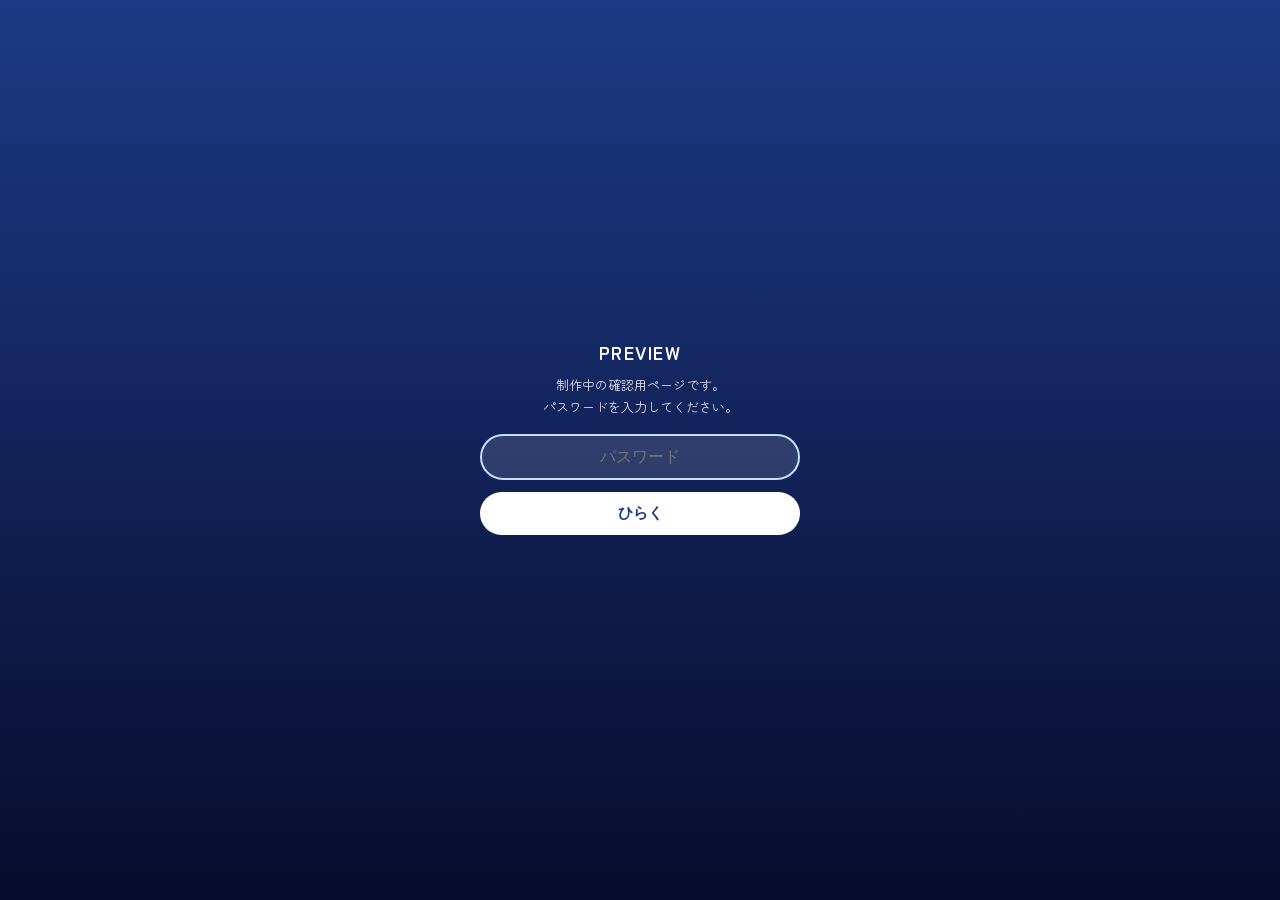
==== index.html @ 46555689 "試作用の簡易パスワード(gate.js)を追加。公開時は ENABLED=false Co-Authored-By: Claude Sonnet 5.5 <noreply@anthropic.com>" ====
<!DOCTYPE html>
<html lang="ja">
<head>
<meta charset="utf-8">
<script src="gate.js"></script>
<meta name="viewport" content="width=device-width, initial-scale=1">
<title>えぬﾀﾝｺ | OFFICIAL SITE</title>
<meta name="theme-color" content="#0b1238">
<meta property="og:type" content="website">
<meta property="og:site_name" content="えぬﾀﾝｺ OFFICIAL SITE">
<meta property="og:title" content="えぬﾀﾝｺ | OFFICIAL SITE">
<meta property="og:description" content="配信者・歌い手 えぬﾀﾝｺの公式サイト。配信予定・歌・おみくじ・スタンプカードなど。">
<meta property="og:image" content="https://enutanko.github.io/assets/ogp.png">
<meta name="twitter:card" content="summary_large_image">
<meta name="description" content="えぬﾀﾝｺの公式サイト。配信予定・歌・おみくじ・スタンプカードなど。">
<link rel="manifest" href="manifest.webmanifest">
<link rel="icon" type="image/png" href="assets/icon-192.png">
<link rel="apple-touch-icon" href="assets/apple-touch-icon.png">
<meta name="apple-mobile-web-app-capable" content="yes">
<meta name="mobile-web-app-capable" content="yes">
<meta name="apple-mobile-web-app-title" content="えぬﾀﾝｺ">
<meta name="apple-mobile-web-app-status-bar-style" content="black-translucent">
<link rel="preconnect" href="https://fonts.googleapis.com">
<link rel="preconnect" href="https://fonts.gstatic.com" crossorigin>
<link href="https://fonts.googleapis.com/css2?family=Montserrat:wght@600;700&family=Zen+Maru+Gothic:wght@400;500;700;900&display=swap" rel="stylesheet">
<link rel="stylesheet" href="style.css">
</head>
<body>
<canvas id="sky" aria-hidden="true"></canvas>
<div class="opening" id="opening" role="button" tabindex="0" aria-label="タップしてはじめる">
  <img class="lg" src="assets/logo.png" alt="えぬﾀﾝｺ">
  <img class="ch" src="assets/chibi-dress.png" alt="">
  <div class="tap">TAP TO START<small>タップしてはじめる</small></div>
</div>

<div class="app">
  <header class="top">
    <div class="logo-wrap"><img src="assets/logo.png" alt="えぬﾀﾝｺ"></div>
    <div class="sub">OFFICIAL SITE</div>
  </header>

  <nav class="tabs" aria-label="メニュー">
    <div class="tablist" role="tablist">
      <button class="tab" role="tab" id="t-home" aria-controls="home" aria-selected="true" data-tab="home">HOME<small>トップ</small></button>
      <button class="tab" role="tab" id="t-profile" aria-controls="profile" aria-selected="false" data-tab="profile">PROFILE<small>プロフィール</small></button>
      <button class="tab" role="tab" id="t-news" aria-controls="news" aria-selected="false" data-tab="news">NEWS<small>お知らせ</small></button>
      <button class="tab" role="tab" id="t-live" aria-controls="live" aria-selected="false" data-tab="live">LIVE<small>配信予定</small></button>
      <button class="tab" role="tab" id="t-music" aria-controls="music" aria-selected="false" data-tab="music">MUSIC<small>歌・作品</small></button>
      <button class="tab" role="tab" id="t-fan" aria-controls="fan" aria-selected="false" data-tab="fan">FAN<small>ファン向け</small></button>
      <button class="tab" role="tab" id="t-links" aria-controls="links" aria-selected="false" data-tab="links">LINKS<small>リンク</small></button>
    </div>
  </nav>

  <main>
    <!-- HOME -->
    <section class="panel on" id="home" role="tabpanel" aria-labelledby="t-home">
      <div class="hero2">
        <span class="bubble">ようこそ！</span>
        <img class="stand" src="assets/stand-crown-cut.png" alt="王冠をつけたえぬﾀﾝｺの立ち絵">
        <div class="hcopy">
          <p class="copy">配信と歌でゆめかわな時間をお届けします。<br>ゆっくりしていってね。</p>
          <div class="chips">
            <span class="chip solid">配信者・VTuber</span>
            <span class="chip solid">歌い手・シンガー</span>
          </div>
        </div>
      </div>

      <h2 class="h">THIS WEEK <span>今週の配信予定</span><i class="badge">SAMPLE</i></h2>
      <div class="week" id="weekMini"></div>
      <div id="nextEvt"></div>

      <h2 class="h">NEWS <span>お知らせ</span><i class="badge">SAMPLE</i></h2>
      <div class="list" id="newsMini"></div>

      <h2 class="h">X POST <span>最新のポスト</span></h2>
      <div class="xbox" id="xbox"></div>

      <div class="install" id="install">
        <b>📲 ホーム画面に追加してアプリみたいに使えます</b>
        <p id="installTxt"></p>
        <div class="row2"><button type="button" class="pri" id="installBtn" hidden>追加する</button><button type="button" id="installClose">あとで</button></div>
      </div>

      <h2 class="h">ACTIVE ON <span>活動場所</span></h2>
      <div class="chips">
        <span class="chip">X</span><span class="chip">YouTube</span><span class="chip">TikTok</span>
        <span class="chip">Mirrativ</span><span class="chip">Twitch</span>
      </div>
    </section>

    <!-- PROFILE -->
    <section class="panel" id="profile" role="tabpanel" aria-labelledby="t-profile">
      <div class="card">
        <div class="pf">
          <img src="assets/chibi-dress.png" alt="ワンピース姿のちびキャラ">
          <div>
            <div class="nm">えぬﾀﾝｺ</div>
            <div class="en">ENUTANKO</div>
            <div class="chips"><span class="chip solid">配信者</span><span class="chip solid">歌い手</span></div>
          </div>
        </div>
        <p class="soon" style="margin-top:14px">プロフィール文は準備中です。</p>
      </div>
      <h2 class="h">GALLERY <span>イラスト</span></h2>
      <div class="gallery">
        <figure><img src="assets/stand-hat.jpg" alt="帽子の衣装の立ち絵" loading="lazy"></figure>
        <figure><img src="assets/stand-crown.jpg" alt="王冠の衣装の立ち絵" loading="lazy" style="object-position:50% 20%"></figure>
      </div>
    </section>

    <!-- NEWS -->
    <section class="panel" id="news" role="tabpanel" aria-labelledby="t-news">
      <h2 class="h" style="margin-top:6px">NEWS <span>お知らせ</span><i class="badge">SAMPLE</i></h2>
      <div class="list" id="newsFull"></div>
    </section>

    <!-- LIVE -->
    <section class="panel" id="live" role="tabpanel" aria-labelledby="t-live">
      <h2 class="h" style="margin-top:6px">THIS WEEK <span>今週の配信予定</span><i class="badge">SAMPLE</i></h2>
      <div class="week" id="weekFull"></div>
      <div id="dayEvt"></div>
      <h2 class="h">ARCHIVE <span>アーカイブ</span><i class="badge">SAMPLE</i></h2>
      <div class="thumbs" id="archive"></div>
    </section>

    <!-- MUSIC -->
    <section class="panel" id="music" role="tabpanel" aria-labelledby="t-music">
      <h2 class="h" style="margin-top:6px">SONG LIST <span>歌える曲リスト</span><i class="badge">SAMPLE</i></h2>
      <div class="filter" id="songFilter"></div>
      <div class="list songs" id="songs"></div>
      <h2 class="h">WORKS <span>楽曲・作品</span><i class="badge">SAMPLE</i></h2>
      <div class="thumbs" id="works"></div>
      <h2 class="h">VIDEO <span>MV・歌唱動画</span><i class="badge">SAMPLE</i></h2>
      <div class="thumbs" id="videos"></div>
    </section>

    <!-- FAN -->
    <section class="panel" id="fan" role="tabpanel" aria-labelledby="t-fan">
      <h2 class="h" style="margin-top:6px">OMIKUJI <span>おみくじ</span></h2>
      <div class="card fc omi">
        <h3>今日のおみくじ</h3>
        <p class="lead">1日1回ひけるよ。今日の運勢は…？</p>
        <button type="button" class="omi-btn" id="omiBtn">おみくじをひく</button>
        <div class="omi-res" id="omiRes" aria-live="polite">
          <div class="rk" id="omiRk"></div><div class="st" id="omiSt"></div>
          <div class="ms" id="omiMs"></div><div class="li" id="omiLi"></div>
        </div>
        <p class="omi-note" id="omiNote"></p>
      </div>

      <h2 class="h">STAMP CARD <span>スタンプカード</span></h2>
      <div class="card fc">
        <h3>来てくれてありがとうカード</h3>
        <p class="lead">1日1回スタンプがおせます。10こためるとコンプリート！</p>
        <div class="stamps" id="stamps"></div>
        <button type="button" class="omi-btn" id="stampBtn">今日のスタンプをおす</button>
        <div class="stamp-msg" id="stampMsg" aria-live="polite"></div>
        <div style="text-align:center"><button type="button" class="sub-btn" id="stampReset" hidden>はじめからやり直す</button></div>
      </div>

      <h2 class="h">MESSAGE <span>匿名メッセージ</span></h2>
      <div class="card fc">
        <h3>えぬﾀﾝｺにメッセージを送る</h3>
        <p class="lead">お名前は不要。応援やひとことをどうぞ。</p>
        <form class="f" id="msgForm" novalidate>
          <label>メッセージ<textarea id="msgBody" maxlength="200" placeholder="やさしい言葉でお願いします" required></textarea></label>
          <div class="cnt"><span id="msgCnt">0</span> / 200</div>
          <input class="hp" type="text" name="website" tabindex="-1" autocomplete="off" aria-hidden="true">
          <button type="submit" class="omi-btn">送信する</button>
          <p class="note">※送信された内容は配信などで紹介されることがあります。個人情報は書かないでね。</p>
        </form>
      </div>

      <h2 class="h">CONTACT <span>お問い合わせ</span></h2>
      <div class="card fc">
        <h3>お仕事・ご連絡はこちら</h3>
        <p class="lead">返信が必要な方は連絡先も書いてください。</p>
        <form class="f" id="ctForm" novalidate>
          <label>お名前<input id="ctName" type="text" maxlength="40" autocomplete="name" required></label>
          <label>連絡先(メールまたはSNS)<input id="ctMail" type="text" maxlength="80" required></label>
          <label>内容<textarea id="ctBody" maxlength="1000" required></textarea></label>
          <input class="hp" type="text" name="website" tabindex="-1" autocomplete="off" aria-hidden="true">
          <button type="submit" class="omi-btn">送信する</button>
        </form>
      </div>
    </section>

    <!-- LINKS -->
    <section class="panel" id="links" role="tabpanel" aria-labelledby="t-links">
      <h2 class="h" style="margin-top:6px">SNS <span>各種リンク</span></h2>
      <div class="links">
        <a class="lk" aria-disabled="true"><span><span class="ic">X</span>　えぬﾀﾝｺ</span><em>準備中</em></a>
        <a class="lk" aria-disabled="true"><span><span class="ic">YOUTUBE</span></span><em>準備中</em></a>
        <a class="lk" aria-disabled="true"><span><span class="ic">TIKTOK</span></span><em>準備中</em></a>
        <a class="lk" aria-disabled="true"><span><span class="ic">MIRRATIV</span></span><em>準備中</em></a>
        <a class="lk" aria-disabled="true"><span><span class="ic">TWITCH</span></span><em>準備中</em></a>
      </div>
      <h2 class="h">SHOP <span>ショップ・販売ページ</span></h2>
      <div class="card soon">ショップへのリンクは準備中です。</div>
    </section>
  </main>

  <footer>
    <div>© えぬﾀﾝｺ</div>
    <div class="cr">制作：イロハミント（湊音ヒロ）</div>
  </footer>
</div>
<div class="toast" id="toast" role="status"></div>

<script>if(window.__unlocked){document.write('<script src="data.js"><\/script><script src="app.js"><\/script>')}</script>
<noscript><p style="position:relative;z-index:5;text-align:center;padding:20px;color:#fff">このサイトはJavaScriptを有効にしてご覧ください。</p></noscript>
</body>
</html>
---- style.css ----
:root{
  --sky:#9ad4f2; --blue:#5b8be0; --white:#ffffff;
  --navy:#0b1238; --navy2:#16225f; --line:rgba(154,212,242,.38);
  --card:rgba(18,30,86,.62);
  --font:'Zen Maru Gothic','Hiragino Maru Gothic ProN','Meiryo',sans-serif;
  --label:'Montserrat','Zen Maru Gothic',sans-serif;
}
*{box-sizing:border-box;margin:0;padding:0}
html{scroll-behavior:smooth}
html{background:#0f1b52}
body{
  font-family:var(--font); color:var(--white); line-height:1.7;
  background:transparent; min-height:100vh; -webkit-text-size-adjust:100%;
}
body::before{content:"";position:fixed;inset:0;z-index:-1;
  background:linear-gradient(180deg,#070c2b 0%,#0f1b52 45%,#1d3a86 100%)}
#sky{position:fixed;inset:0;width:100%;height:100%;z-index:0;pointer-events:none}
.app{position:relative;z-index:1;max-width:480px;margin:0 auto;padding:0 16px 40px}

/* header */
.top{padding:22px 0 6px;text-align:center}
.logo-wrap{position:relative;padding:6px 10px 0}
.logo-wrap img{display:block;width:92%;max-width:380px;margin:0 auto;
  filter:drop-shadow(0 0 14px rgba(154,212,242,.55))}
.sub{font-family:var(--label);font-weight:700;font-size:11px;letter-spacing:.38em;color:var(--sky);margin-top:2px}

/* tabs */
.tabs{position:sticky;top:0;z-index:10;margin:14px -16px 0;padding:10px 16px;
  background:linear-gradient(180deg,rgba(7,12,43,.92),rgba(7,12,43,.72));
  backdrop-filter:blur(8px);-webkit-backdrop-filter:blur(8px);
  border-bottom:1px solid var(--line)}
.tablist{display:flex;gap:8px;overflow-x:auto;scrollbar-width:none;-webkit-overflow-scrolling:touch;
  scroll-snap-type:x proximity;padding-bottom:2px}
.tablist::-webkit-scrollbar{display:none}
.tab{flex:0 0 auto;scroll-snap-align:center;cursor:pointer;
  font-family:var(--label);font-weight:700;font-size:12px;letter-spacing:.14em;
  color:var(--sky);background:transparent;border:1px solid var(--line);
  padding:8px 14px;border-radius:10px;transition:.2s;white-space:nowrap}
.tab small{display:block;font-family:var(--font);font-weight:500;font-size:9px;letter-spacing:.06em;opacity:.85;line-height:1.2;margin-top:1px}
.tab[aria-selected="true"]{
  color:#0b1238;background:linear-gradient(135deg,#d7f0ff,var(--sky) 55%,#7fb4f0);
  border-color:transparent;box-shadow:0 0 16px rgba(154,212,242,.5)}
.tab:focus-visible{outline:2px solid #fff;outline-offset:2px}

/* panels */
.panel{display:none;padding-top:20px;animation:fade .45s ease}
.panel.on{display:block}
@keyframes fade{from{opacity:0;transform:translateY(8px)}to{opacity:1;transform:none}}
h2.h{font-family:var(--label);font-weight:700;font-size:13px;letter-spacing:.3em;color:var(--sky);
  display:flex;align-items:center;gap:10px;margin:26px 0 12px}
h2.h::before{content:"";width:18px;height:2px;background:var(--sky);box-shadow:0 0 8px var(--sky)}
h2.h span{font-family:var(--font);font-weight:500;font-size:11px;letter-spacing:.08em;color:#cfe6ff;opacity:.9}
.card{background:var(--card);border:1px solid var(--line);border-radius:16px;padding:16px 18px;
  backdrop-filter:blur(4px);-webkit-backdrop-filter:blur(4px)}
.soon{color:#c4dcf6;font-size:13px}
.soon b{color:#fff}

/* hero */
.hero{position:relative;margin-top:6px;padding:18px 18px 0;border:1px solid var(--line);border-radius:22px;
  background:radial-gradient(120% 90% at 50% 100%,rgba(91,139,224,.45),rgba(18,30,86,.55) 70%);overflow:hidden}
.hero::after{content:"";position:absolute;inset:auto 0 0 0;height:46%;
  background:linear-gradient(180deg,transparent,rgba(255,255,255,.1));pointer-events:none}
.bubble{position:relative;display:inline-block;background:#fff;color:#16225f;font-weight:900;
  padding:9px 16px;border-radius:14px;font-size:15px;box-shadow:0 6px 18px rgba(0,0,0,.25)}
.bubble::after{content:"";position:absolute;left:34px;bottom:-9px;width:16px;height:16px;background:#fff;
  transform:rotate(45deg);border-radius:3px}
.hero .copy{margin-top:12px;font-size:13px;color:#dbeeff}
.hero img{display:block;width:62%;max-width:250px;margin:6px auto 0;position:relative;z-index:1;
  animation:float 5s ease-in-out infinite;filter:drop-shadow(0 8px 14px rgba(0,0,0,.35))}
@keyframes float{50%{transform:translateY(-7px)}}
.chips{display:flex;flex-wrap:wrap;gap:6px;margin-top:12px}
.chip{font-size:11px;font-weight:700;padding:4px 11px;border-radius:7px;
  background:rgba(154,212,242,.14);border:1px solid var(--line);color:#e6f4ff}
.chip.solid{background:var(--blue);border-color:transparent}

/* week */
.week{display:grid;grid-template-columns:repeat(7,1fr);gap:5px}
.day{text-align:center;border:1px solid var(--line);border-radius:10px;padding:7px 0 8px;
  background:rgba(18,30,86,.5);font-size:10px;color:#cfe6ff}
.day b{display:block;font-family:var(--label);font-size:15px;color:#fff;line-height:1.2}
.day i{display:block;font-style:normal;margin-top:4px;opacity:.55}
.day.today{background:linear-gradient(160deg,#d7f0ff,var(--sky));color:#0b1238}
.day.today b{color:#0b1238}

/* profile */
.pf{display:flex;gap:14px;align-items:flex-end}
.pf img{width:42%;max-width:170px;filter:drop-shadow(0 6px 12px rgba(0,0,0,.35))}
.pf .nm{font-size:26px;font-weight:900;line-height:1.2}
.pf .en{font-family:var(--label);font-size:10px;letter-spacing:.3em;color:var(--sky);margin-top:4px}
.gallery{display:grid;grid-template-columns:1fr 1fr;gap:10px}
.gallery figure{border-radius:14px;overflow:hidden;border:1px solid var(--line);background:#fff;
  box-shadow:0 8px 20px rgba(0,0,0,.28)}
.gallery img{display:block;width:100%;height:100%;object-fit:cover;aspect-ratio:3/4}
.gallery figure.wide{grid-column:span 2}
.gallery figure.wide img{aspect-ratio:16/10;object-position:50% 20%}

/* link buttons */
.links{display:grid;gap:9px}
.lk{display:flex;align-items:center;justify-content:space-between;padding:13px 16px;border-radius:12px;
  border:1px solid var(--line);background:rgba(18,30,86,.55);color:#fff;text-decoration:none;font-weight:700}
.lk em{font-style:normal;font-size:11px;font-weight:500;color:#aac8ea}
.lk[aria-disabled="true"]{opacity:.8;cursor:default}
.lk .ic{font-family:var(--label);letter-spacing:.12em;font-size:12px;color:var(--sky)}

.grid2{display:grid;grid-template-columns:1fr 1fr;gap:10px}
.mini{border:1px dashed var(--line);border-radius:14px;padding:16px 12px;text-align:center;
  background:rgba(18,30,86,.4);font-size:12px;color:#d3e8ff}
.mini b{display:block;font-size:14px;color:#fff;margin-bottom:2px}
.mini .st{font-size:22px;display:block;margin-bottom:2px}

footer{margin-top:44px;text-align:center;font-size:11px;color:#a9c6ea;line-height:1.9}
footer .cr{margin-top:14px;padding-top:12px;border-top:1px solid var(--line);font-size:10px;opacity:.8}


/* sample data bits */
.badge{display:inline-block;font-family:var(--label);font-size:9px;font-weight:700;letter-spacing:.14em;
  padding:2px 8px;border-radius:5px;background:rgba(255,226,120,.16);color:#ffe9a0;border:1px solid rgba(255,226,120,.45);vertical-align:middle;margin-left:8px}
.list{display:grid;gap:9px}
.row{display:flex;gap:12px;align-items:flex-start;padding:13px 14px;border:1px solid var(--line);border-radius:14px;background:var(--card)}
.row .dt{flex:0 0 auto;font-family:var(--label);font-weight:700;font-size:11px;color:var(--sky);letter-spacing:.06em;padding-top:3px;min-width:68px}
.row .tt{font-weight:700;font-size:14px;line-height:1.5}
.row .ds{font-size:12px;color:#c4dcf6;margin-top:2px}
.tag{display:inline-block;font-size:10px;font-weight:700;padding:1px 8px;border-radius:6px;margin-right:6px;background:var(--blue);color:#fff;vertical-align:middle}
.tag.t2{background:#7fb4f0;color:#0b1238}.tag.t3{background:rgba(154,212,242,.2);border:1px solid var(--line)}
.day{cursor:pointer;font-family:inherit;color:#cfe6ff;position:relative}
.day.sel{outline:2px solid var(--sky);outline-offset:1px}
.day i{height:6px}
.day i.dot{opacity:1}
.day i.dot::before{content:"";display:inline-block;width:6px;height:6px;border-radius:50%;background:var(--sky);box-shadow:0 0 6px var(--sky)}
.day.today i.dot::before{background:#0b1238;box-shadow:none}
.evt{display:flex;gap:12px;align-items:center;padding:12px 14px;border-radius:14px;border:1px solid var(--line);background:var(--card);margin-top:9px}
.evt .tm{font-family:var(--label);font-weight:700;font-size:17px;min-width:58px;color:#fff}
.evt .pf2{font-size:10px;font-weight:700;padding:2px 8px;border-radius:6px;background:var(--blue);display:inline-block;margin-bottom:2px}
.evt .tt{font-weight:700;font-size:14px}
.empty{padding:14px;text-align:center;color:#a9c6ea;font-size:12px;border:1px dashed var(--line);border-radius:14px;margin-top:9px}
.thumbs{display:grid;grid-template-columns:1fr 1fr;gap:10px}
.th{border:1px solid var(--line);border-radius:14px;overflow:hidden;background:var(--card)}
.th .im{aspect-ratio:16/9;display:grid;place-items:center;background:linear-gradient(135deg,#27418f,#5b8be0 60%,#9ad4f2);position:relative}
.th .im::after{content:"▶";color:#fff;font-size:20px;opacity:.9;text-shadow:0 2px 8px rgba(0,0,0,.35)}
.th .im.c2{background:linear-gradient(135deg,#1a2a6e,#3d63b8 60%,#7fb4f0)}
.th .im.c3{background:linear-gradient(135deg,#2c3f8f,#6aa0e8 60%,#cfe9ff)}
.th .cap{padding:9px 11px;font-size:12px;font-weight:700;line-height:1.45}
.th .cap small{display:block;font-weight:500;color:#aac8ea;font-size:10px;margin-top:1px}
.songs .row{align-items:center;padding:11px 14px}
.songs .tt{font-size:14px}
.btn{flex:0 0 auto;margin-left:auto;font-family:var(--font);font-weight:700;font-size:11px;color:#0b1238;
  background:linear-gradient(135deg,#d7f0ff,var(--sky));border:0;border-radius:8px;padding:7px 12px;cursor:pointer}
.btn.done{background:rgba(154,212,242,.2);color:#cfe6ff;cursor:default}
.filter{display:flex;gap:7px;margin-bottom:10px;overflow-x:auto;scrollbar-width:none}
.filter::-webkit-scrollbar{display:none}
.fbtn{flex:0 0 auto;font-family:var(--font);font-weight:700;font-size:11px;color:var(--sky);background:transparent;border:1px solid var(--line);border-radius:8px;padding:5px 12px;cursor:pointer}
.fbtn.on{background:var(--sky);color:#0b1238;border-color:transparent}
.toast{position:fixed;left:50%;bottom:26px;transform:translate(-50%,20px);opacity:0;z-index:50;pointer-events:none;
  background:#fff;color:#16225f;font-weight:700;font-size:13px;padding:10px 18px;border-radius:12px;box-shadow:0 8px 24px rgba(0,0,0,.35);transition:.3s;white-space:nowrap;max-width:92vw}
.toast.on{opacity:1;transform:translate(-50%,0)}

/* opening */
.opening{position:fixed;inset:0;z-index:100;display:flex;flex-direction:column;align-items:center;justify-content:center;
  background:radial-gradient(120% 90% at 50% 30%,#1d3a86,#070c2b);cursor:pointer;
  transition:opacity .8s ease,visibility .8s;-webkit-tap-highlight-color:transparent;padding:24px;text-align:center}
.opening.out{opacity:0;visibility:hidden}
.opening .lg{width:min(86vw,380px);filter:drop-shadow(0 0 18px rgba(154,212,242,.7));animation:lgIn 1.4s ease both}
.opening .ch{width:min(38vw,150px);margin-top:6px;animation:float 4.5s ease-in-out infinite,lgIn 1.6s .3s ease both;filter:drop-shadow(0 8px 14px rgba(0,0,0,.4))}
.opening .tap{margin-top:22px;font-family:var(--label);font-weight:700;font-size:13px;letter-spacing:.4em;color:#fff;
  animation:blink 1.8s ease-in-out infinite,lgIn 1.8s .6s ease both;text-shadow:0 0 12px var(--sky)}
.opening .tap small{display:block;font-family:var(--font);font-weight:500;font-size:11px;letter-spacing:.12em;color:var(--sky);margin-top:4px}
@keyframes lgIn{from{opacity:0;transform:translateY(14px) scale(.96)}to{opacity:1;transform:none}}
@keyframes blink{50%{opacity:.35}}
.spark{position:fixed;z-index:101;pointer-events:none;font-size:16px;color:#fff;text-shadow:0 0 10px var(--sky);
  animation:burst .9s ease-out forwards}
@keyframes burst{from{opacity:1;transform:translate(-50%,-50%) scale(.6)}to{opacity:0;transform:translate(calc(-50% + var(--dx)),calc(-50% + var(--dy))) scale(1.4) rotate(120deg)}}

/* fan features */
.fc{margin-bottom:14px}
.fc h3{font-size:15px;font-weight:900;margin-bottom:2px}
.fc .lead{font-size:12px;color:#c4dcf6;margin-bottom:12px}
.omi{text-align:center}
.omi-btn{width:100%;padding:14px;font-family:var(--font);font-weight:900;font-size:15px;color:#0b1238;border:0;border-radius:12px;cursor:pointer;
  background:linear-gradient(135deg,#d7f0ff,var(--sky) 55%,#7fb4f0);box-shadow:0 0 18px rgba(154,212,242,.4)}
.omi-btn[disabled]{opacity:.55;cursor:default;box-shadow:none}
.omi-btn.shake{animation:shake .6s}
@keyframes shake{20%{transform:rotate(-4deg)}40%{transform:rotate(4deg)}60%{transform:rotate(-3deg)}80%{transform:rotate(3deg)}}
.omi-res{margin-top:12px;display:none;border:1px solid var(--line);border-radius:14px;padding:16px;background:rgba(7,12,43,.45);animation:fade .6s}
.omi-res.on{display:block}
.omi-res .rk{font-size:34px;font-weight:900;line-height:1.2;text-shadow:0 0 18px rgba(154,212,242,.8)}
.omi-res .st{color:#ffe9a0;letter-spacing:.2em;font-size:13px;margin:2px 0 8px}
.omi-res .ms{font-size:13px;color:#e6f4ff}
.omi-res .li{margin-top:10px;font-size:11px;color:var(--sky)}
.omi-note{font-size:11px;color:#aac8ea;margin-top:8px}
.stamps{display:grid;grid-template-columns:repeat(5,1fr);gap:9px;margin-bottom:12px}
.sl{aspect-ratio:1;border-radius:50%;border:1.5px dashed var(--line);display:grid;place-items:center;
  font-family:var(--label);font-weight:700;font-size:13px;color:#7fa0cc}
.sl.on{border:1.5px solid var(--sky);color:#fff;font-size:22px;background:radial-gradient(circle,rgba(154,212,242,.38),rgba(91,139,224,.12));
  box-shadow:0 0 14px rgba(154,212,242,.5);animation:pop .5s}
@keyframes pop{from{transform:scale(.4);opacity:0}to{transform:none;opacity:1}}
.stamp-msg{text-align:center;font-weight:700;font-size:13px;margin-top:10px;color:#ffe9a0;min-height:1.4em}
.sub-btn{padding:6px 12px;font-family:var(--font);font-weight:700;font-size:11px;color:var(--sky);background:transparent;border:1px solid var(--line);border-radius:8px;cursor:pointer;margin-top:10px}
form.f{display:grid;gap:10px}
.f label{font-size:12px;font-weight:700;color:#d3e8ff;display:grid;gap:5px}
.f input,.f textarea{width:100%;font-family:var(--font);font-size:14px;color:#fff;background:rgba(7,12,43,.55);
  border:1px solid var(--line);border-radius:10px;padding:11px 12px;outline:none;resize:vertical}
.f input:focus,.f textarea:focus{border-color:var(--sky);box-shadow:0 0 0 2px rgba(154,212,242,.25)}
.f textarea{min-height:110px}
.f .cnt{font-size:10px;color:#9db9dc;text-align:right;margin-top:-4px}
.f .hp{position:absolute;left:-9999px;opacity:0;height:0}
.f .note{font-size:11px;color:#aac8ea}
.xbox{border:1px solid var(--line);border-radius:16px;overflow:hidden;background:rgba(18,30,86,.55);padding:14px 16px}
.xbox a.lk2{display:flex;justify-content:space-between;align-items:center;color:#fff;text-decoration:none;font-weight:700;font-size:14px}
.xbox a.lk2 em{font-style:normal;font-size:11px;color:var(--sky);font-weight:500}

.install{margin-top:22px;border:1px solid var(--line);border-radius:16px;padding:14px 16px;background:linear-gradient(135deg,rgba(91,139,224,.28),rgba(18,30,86,.6));display:none}
.install.on{display:block}
.install b{font-size:14px}
.install p{font-size:12px;color:#d3e8ff;margin-top:3px}
.install .row2{display:flex;gap:8px;margin-top:10px}
.install button{font-family:var(--font);font-weight:700;font-size:12px;border-radius:9px;padding:8px 14px;cursor:pointer;border:1px solid var(--line);background:transparent;color:var(--sky)}
.install button.pri{border:0;background:linear-gradient(135deg,#d7f0ff,var(--sky));color:#0b1238}
@media (display-mode:standalone){.install{display:none!important}.top{padding-top:calc(22px + env(safe-area-inset-top))}}

.hero2{position:relative;margin-top:6px;border:1px solid var(--line);border-radius:22px;overflow:hidden;
  background:radial-gradient(90% 70% at 50% 38%,rgba(154,212,242,.38),rgba(91,139,224,.22) 45%,rgba(18,30,86,.6) 80%)}
.hero2 .stand{display:block;width:112%;max-width:none;margin:34px 0 0 -6%;
  -webkit-mask-image:linear-gradient(180deg,#000 80%,transparent);mask-image:linear-gradient(180deg,#000 80%,transparent);
  filter:drop-shadow(0 0 18px rgba(154,212,242,.35))}
.hero2 .bubble{position:absolute;left:14px;top:14px;z-index:2}
.hero2 .mascot{position:absolute;right:10px;top:16px;width:27%;max-width:104px;z-index:2;animation:float 5s ease-in-out infinite;
  filter:drop-shadow(0 6px 10px rgba(0,0,0,.4))}
.hero2 .hcopy{position:relative;z-index:2;margin-top:-26px;padding:0 18px 18px}
.hero2 .copy{font-size:13px;color:#e6f4ff;text-shadow:0 1px 8px rgba(7,12,43,.9)}
@media (prefers-reduced-motion:reduce){
  .hero2 .mascot,.opening .ch,.opening .tap,.opening .lg{animation:none}.panel{animation:none}html{scroll-behavior:auto}
}
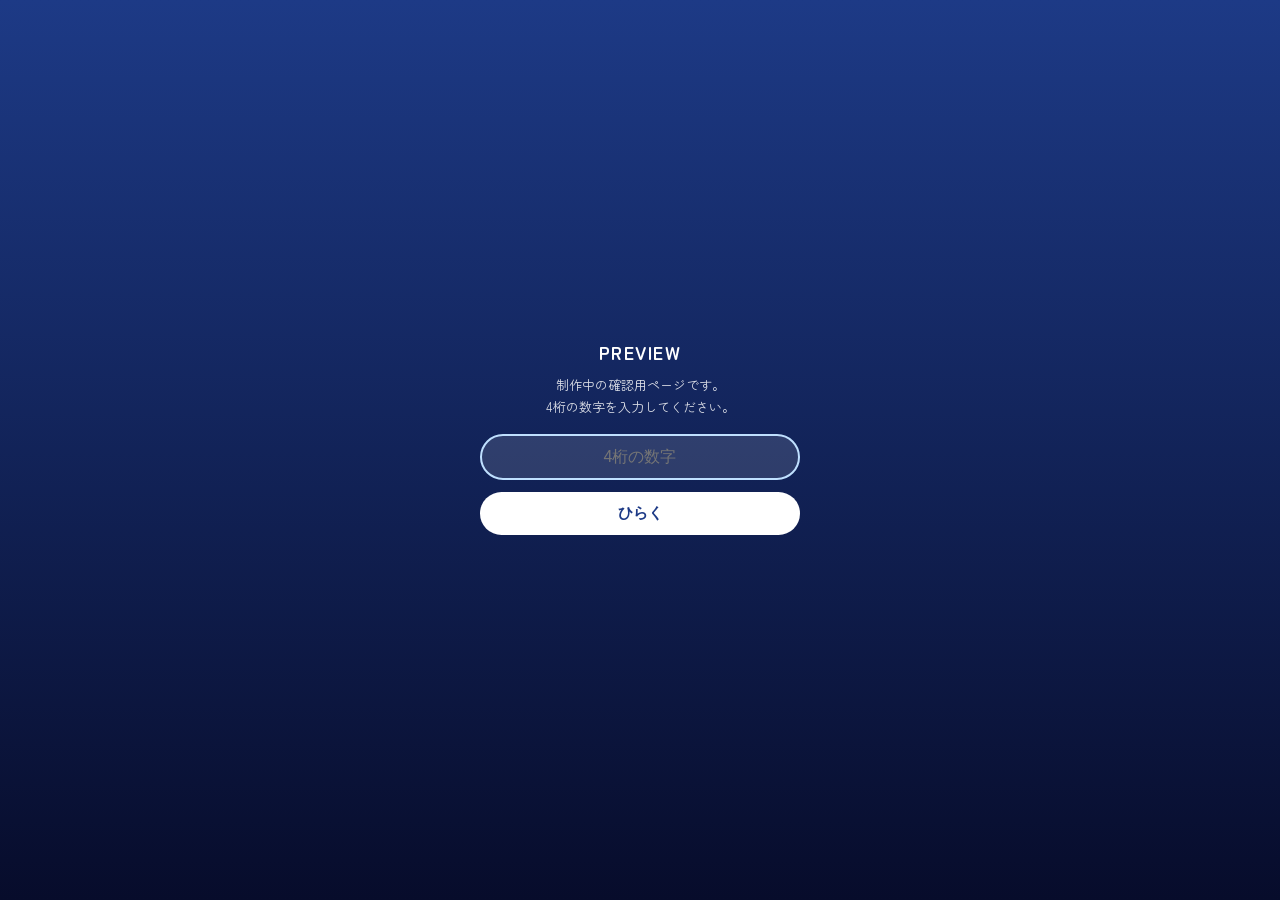
==== commit 7b843045: "SNSリンク(X・YouTube・Mirrativ・Twitch)を本人から届いたURLに差し替え Co-Authored-By: Claude Sonnet 5.5 <noreply@anthrop" ====
--- a/index.html
+++ b/index.html
@@ -190,11 +190,11 @@
     <section class="panel" id="links" role="tabpanel" aria-labelledby="t-links">
       <h2 class="h" style="margin-top:6px">SNS <span>各種リンク</span></h2>
       <div class="links">
-        <a class="lk" aria-disabled="true"><span><span class="ic">X</span>　えぬﾀﾝｺ</span><em>準備中</em></a>
-        <a class="lk" aria-disabled="true"><span><span class="ic">YOUTUBE</span></span><em>準備中</em></a>
+        <a class="lk" href="https://x.com/n_tanko78940" target="_blank" rel="noopener"><span><span class="ic">X</span>　@n_tanko78940</span><em>→</em></a>
+        <a class="lk" href="https://www.youtube.com/@%E3%81%88%E3%81%AC-p1p" target="_blank" rel="noopener"><span><span class="ic">YOUTUBE</span>　えぬ</span><em>→</em></a>
         <a class="lk" aria-disabled="true"><span><span class="ic">TIKTOK</span></span><em>準備中</em></a>
-        <a class="lk" aria-disabled="true"><span><span class="ic">MIRRATIV</span></span><em>準備中</em></a>
-        <a class="lk" aria-disabled="true"><span><span class="ic">TWITCH</span></span><em>準備中</em></a>
+        <a class="lk" href="https://www.mirrativ.com/user/140970827" target="_blank" rel="noopener"><span><span class="ic">MIRRATIV</span>　えぬﾀﾝｺ</span><em>→</em></a>
+        <a class="lk" href="https://www.twitch.tv/enutanko78940" target="_blank" rel="noopener"><span><span class="ic">TWITCH</span>　enutanko78940</span><em>→</em></a>
       </div>
       <h2 class="h">SHOP <span>ショップ・販売ページ</span></h2>
       <div class="card soon">ショップへのリンクは準備中です。</div>
